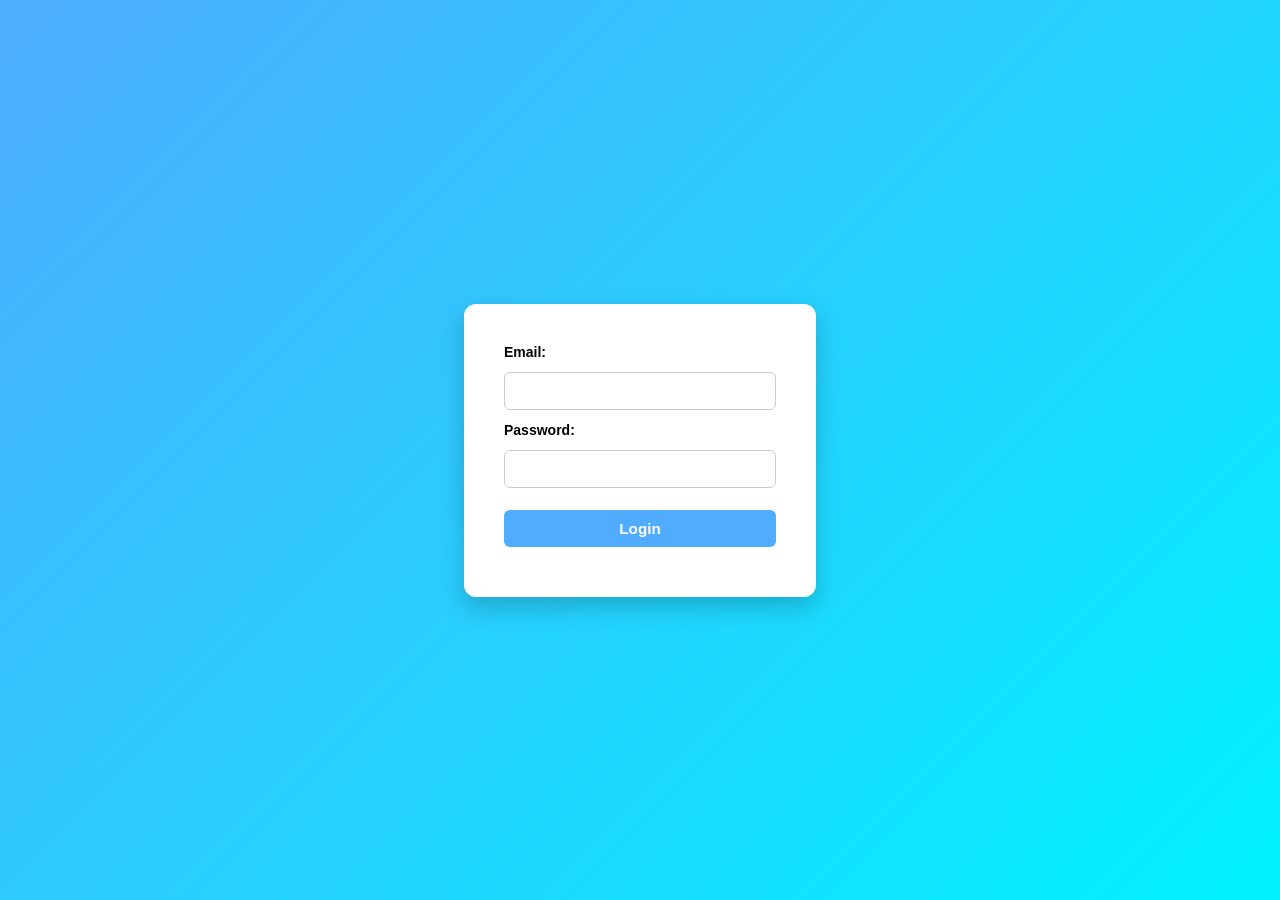
==== pages/auth/login.html @ 409b9408 "Sistema de login com LocalStorage" ====
<!DOCTYPE html>
<html lang="pt-br">
<head>
    <meta charset="UTF-8">
    <meta name="viewport" content="width=device-width, initial-scale=1.0">
    <title>Login</title>

    <link rel="stylesheet" href="/css/login.css">
    <script src="/js/login.js" defer></script>
</head>
<body>
    <main>
        <div>
            <form action="#">
                <label for="email">Email:</label>
                <input type="email" name="email" id="email">
                <label for="password">Password:</label>
                <input type="password" name="password" id="password">

                <button type="submit" id="btnLogin">Login</button>
            </form>

            <p id="message"></p>
            
        </div>
    </main>
</body>
</html>
---- css/login.css ----
* {
    margin: 0;
    padding: 0;
    box-sizing: border-box;
    font-family: Arial, Helvetica, sans-serif;
}

html {
    font-size: 16px; /* base para rem */
}

body {
    min-height: 100vh;
    background: linear-gradient(135deg, #4facfe, #00f2fe);
    display: flex;
    justify-content: center;
    align-items: center;
    padding: 1rem;
}

main {
    background: white;
    padding: 2.5rem;
    border-radius: 0.75rem;
    box-shadow: 0 0.625rem 1.5625rem rgba(0, 0, 0, 0.2);
    
    width: 100%;
    max-width: 22rem; /* controla tamanho em telas grandes */
}

form {
    display: flex;
    flex-direction: column;
    gap: 0.75rem;
}

label {
    font-size: 0.875rem;
    font-weight: bold;
}

input {
    padding: 0.625rem;
    border-radius: 0.375rem;
    border: 0.0625rem solid #ccc;
    outline: none;
    transition: 0.3s;
    font-size: 0.9rem;
}

input:focus {
    border-color: #4facfe;
}

button {
    margin-top: 0.625rem;
    padding: 0.625rem;
    border: none;
    border-radius: 0.375rem;
    background: #4facfe;
    color: white;
    font-weight: bold;
    cursor: pointer;
    transition: 0.3s;
    font-size: 0.95rem;
}

button:hover {
    background: #3a8ee6;
}

#message {
    margin-top: 0.625rem;
    text-align: center;
    color: red;
    font-size: 0.875rem;
}
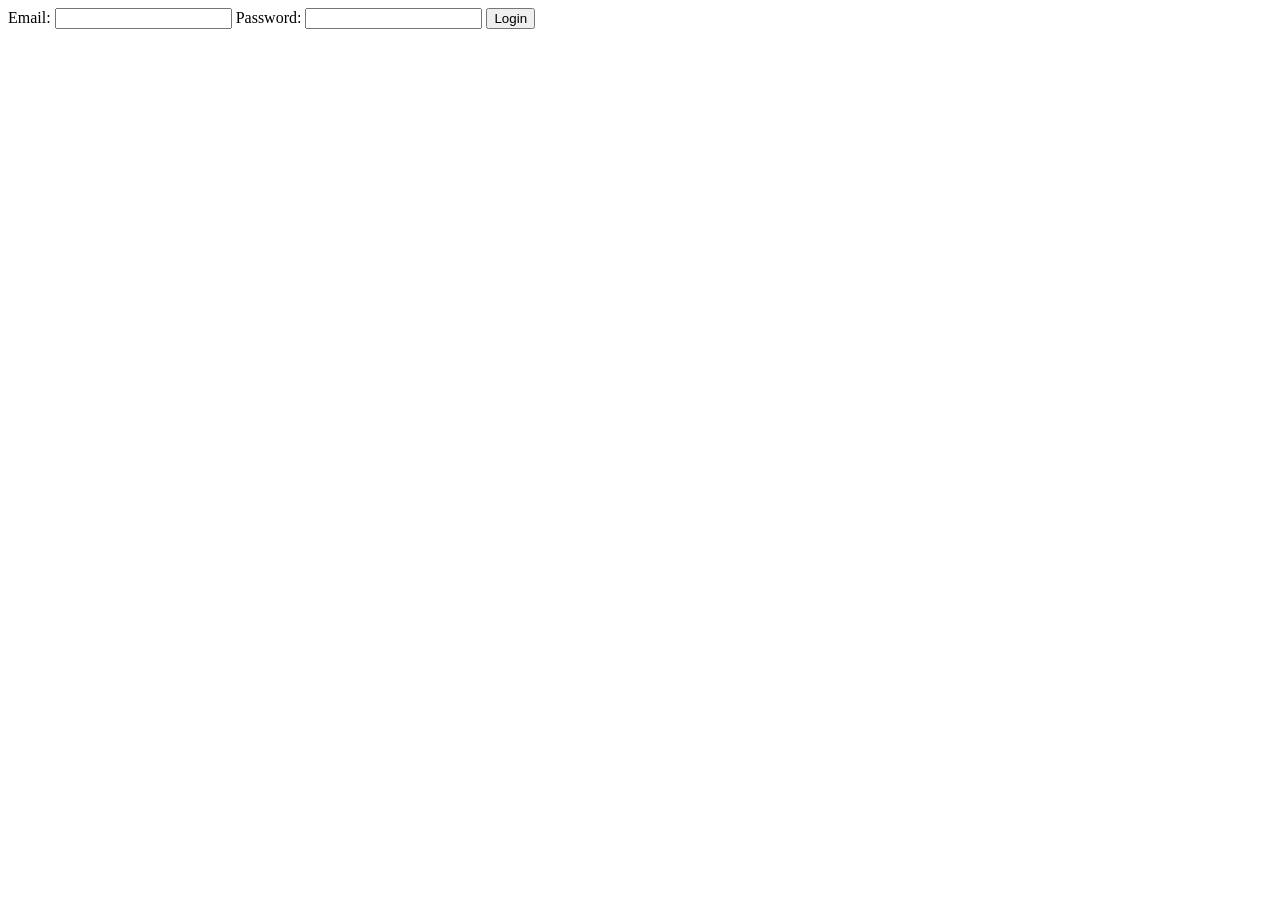
==== commit 79be6756: "fix: corrige caminhos de CSS/JS e redirecionamento para GitHub Pages" ====
--- a/pages/auth/login.html
+++ b/pages/auth/login.html
@@ -5,8 +5,8 @@
     <meta name="viewport" content="width=device-width, initial-scale=1.0">
     <title>Login</title>
 
-    <link rel="stylesheet" href="/css/login.css">
-    <script src="/js/login.js" defer></script>
+    <link rel="stylesheet" href="/login-system/css/login.css">
+    <script src="/login-system/js/login.js" defer></script>
 </head>
 <body>
     <main>
